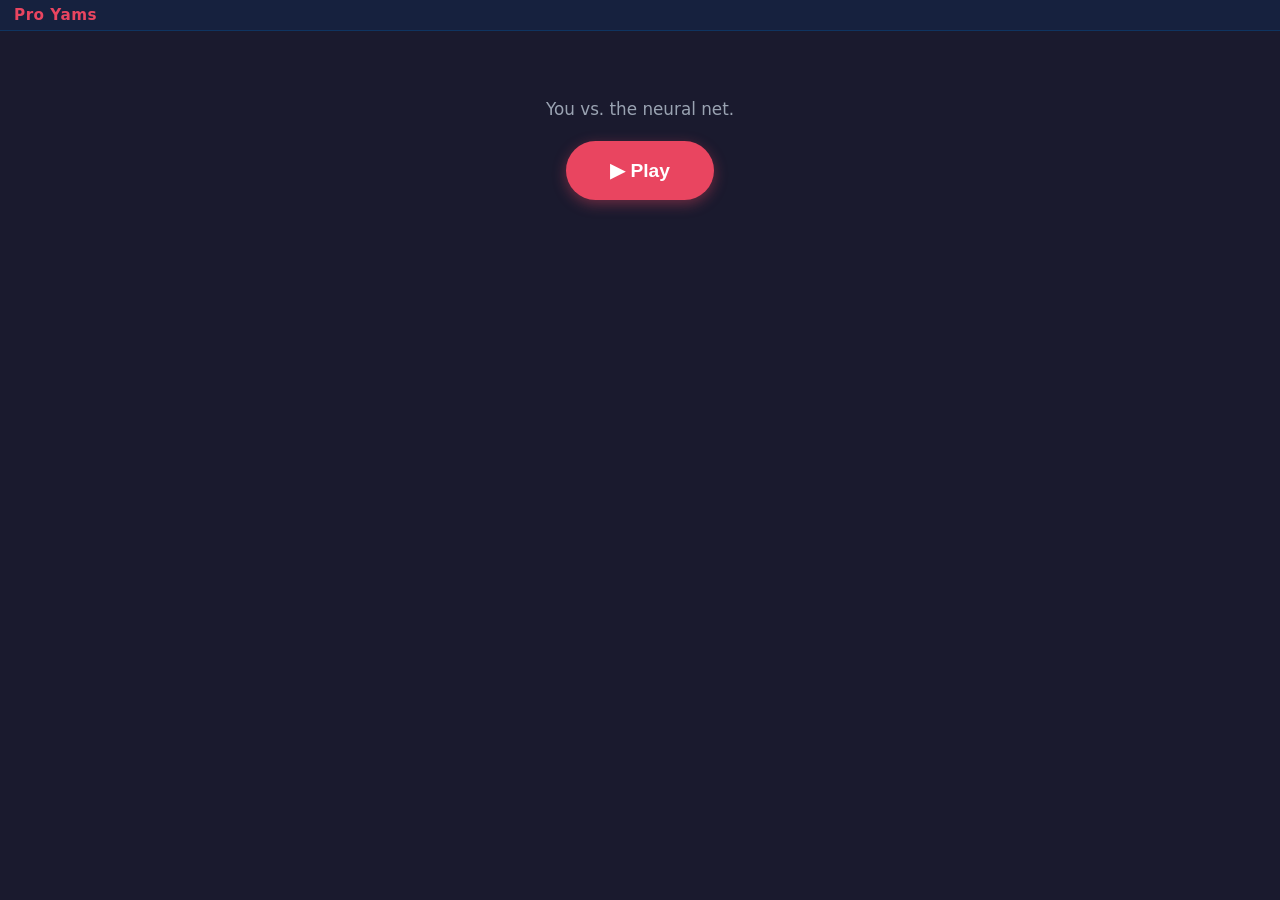
==== src/ui/play_static/index.html @ ec2016ab "feat: add pro_yams_play web interface and scaffolding for 2v2 migration" ====
<!DOCTYPE html>
<html lang="en">
<head>
<meta charset="UTF-8">
<meta name="viewport" content="width=device-width, initial-scale=1.0, viewport-fit=cover">
<meta name="theme-color" content="#16213e">
<title>Play Pro Yams</title>
<link rel="stylesheet" href="css/style.css">
</head>
<body>

<header id="header" title="Tap to start a new game">
  <h1>Pro Yams</h1>
  <span id="turn-info" class="turn-info"></span>
</header>

<main>
  <!-- Splash / start screen -->
  <section id="splash" class="splash">
    <p class="splash-tagline">You vs. the neural net.</p>
    <button id="btn-play" class="btn-play">▶ Play</button>
  </section>

  <!-- Game UI -->
  <section id="game" class="game" hidden>
    <div id="sheet" class="sheet"></div>

    <!-- End-of-game banner -->
    <div id="endgame" class="endgame" hidden>
      <div id="endgame-text" class="endgame-text"></div>
      <div id="endgame-margin" class="endgame-margin"></div>
      <div id="endgame-breakdown" class="endgame-breakdown"></div>
      <button id="btn-again" class="btn-play">Play again</button>
    </div>
  </section>
</main>

<footer id="footer" class="footer" hidden>
  <div id="dice-row" class="dice-row"></div>
  <button id="btn-reroll" class="btn-reroll" disabled>Reroll</button>
</footer>

<script src="js/api.js"></script>
<script src="js/play.js"></script>
</body>
</html>
---- src/ui/play_static/css/style.css ----
/* Pro Yams Play — mobile-first, single combined sheet, sticky dice footer. */
*, *::before, *::after { box-sizing: border-box; margin: 0; padding: 0; }

/* The browser's default [hidden] { display: none } loses to class rules with
   display: flex (specificity). Force it. */
[hidden] { display: none !important; }

:root {
  --bg:        #1a1a2e;
  --panel:     #16213e;
  --panel-2:   #0f3460;
  --accent:    #e94560;
  --accent-2:  #ffc107;
  --good:      #4caf50;
  --text:      #e0e0e0;
  --muted:     #9aa3b2;
  --you:       #4dabf7;
  --nn:        #e94560;
}

html, body {
  background: var(--bg);
  color: var(--text);
  font-family: 'Segoe UI', Tahoma, system-ui, sans-serif;
  -webkit-tap-highlight-color: transparent;
}

html { height: 100%; }
body {
  display: flex;
  flex-direction: column;
  height: 100vh;
  height: 100dvh;      /* preferred on mobile browsers that support it */
  overflow: hidden;    /* lock the layout to the viewport — no page scroll */
}

/* ---------- Header ---------- */
header {
  background: var(--panel);
  padding: 6px 14px;
  display: flex;
  align-items: baseline;
  justify-content: space-between;
  gap: 12px;
  border-bottom: 1px solid var(--panel-2);
  cursor: pointer;
  user-select: none;
}
header h1 {
  color: var(--accent);
  font-size: 0.95rem;
  letter-spacing: 0.5px;
  font-weight: 700;
}
.turn-info {
  font-size: 0.78rem;
  color: var(--muted);
}
.turn-info.you  { color: var(--you); }
.turn-info.nn   { color: var(--nn);  }
.turn-info.nn::before  { content: "🤖 "; }
.turn-info.win  { color: var(--good); }
.turn-info.loss { color: var(--accent); }
.turn-info.draw { color: var(--accent-2); }

main {
  flex: 1 1 auto;
  min-height: 0;          /* allow children to shrink to fit */
  padding: 8px 10px;
  max-width: 720px;
  margin: 0 auto;
  width: 100%;
  display: flex;
  flex-direction: column;
  overflow: hidden;
}
.game {
  flex: 1 1 auto;
  min-height: 0;
  display: flex;
  flex-direction: column;
  overflow: hidden;
}

/* ---------- Splash ---------- */
.splash {
  display: flex;
  flex-direction: column;
  align-items: center;
  justify-content: center;
  gap: 22px;
  padding: 60px 16px;
}
.splash-tagline {
  color: var(--muted);
  font-size: 1.05rem;
  text-align: center;
}
.btn-play {
  background: var(--accent);
  color: #fff;
  border: none;
  padding: 18px 44px;
  font-size: 1.2rem;
  font-weight: 600;
  border-radius: 999px;
  cursor: pointer;
  box-shadow: 0 4px 14px rgba(233, 69, 96, 0.4);
  transition: transform 0.1s;
}
.btn-play:active { transform: scale(0.96); }

/* ---------- Single combined sheet ---------- */
.sheet {
  /* CSS custom props swap based on whose turn it is. */
  --main-color: var(--you);
  --top-color:  var(--nn);
  flex: 1 1 auto;
  min-height: 0;
  display: flex;
  flex-direction: column;
  overflow: hidden;
}
.sheet.turn-nn {
  --main-color: var(--nn);
  --top-color:  var(--you);
}

.board-grid {
  flex: 1 1 auto;
  min-height: 0;
  display: grid;
  grid-template-columns: 30px repeat(6, minmax(0, 1fr));
  /* 1 header + 6 upper score rows + 1 bonus + 7 lower score rows. The score
     rows share the remaining vertical space evenly so the whole sheet
     always fits without scrolling. */
  grid-template-rows: auto repeat(6, minmax(0, 1fr)) auto repeat(7, minmax(0, 1fr));
  gap: 2px;
  font-size: 0.78rem;
}
.col-header, .row-label {
  background: var(--panel-2);
  color: var(--muted);
  display: flex;
  align-items: center;
  justify-content: center;
  text-align: center;
  padding: 2px 0;
  border-radius: 3px;
  line-height: 1.05;
  overflow: hidden;
}
.col-header { flex-direction: column; font-size: 0.58rem; }
.col-coeff  { color: var(--accent-2); font-weight: 700; font-size: 0.65rem; }
.row-label  { font-size: 0.65rem; }

.board-cell {
  background: #0d1a30;
  border-radius: 3px;
  display: flex;
  flex-direction: column;
  position: relative;
  overflow: hidden;
  min-height: 0;
  min-width: 0;
  transition: background 0.2s, box-shadow 0.2s, transform 0.2s;
}
.cell-top {
  flex: 0 0 auto;
  height: 14px;
  font-size: 0.55rem;
  font-weight: 600;
  text-align: center;
  line-height: 14px;
  background: rgba(255, 255, 255, 0.04);
  color: var(--top-color);
}
.cell-top.scratched { color: #5a5a5a; }
.cell-top:empty     { color: transparent; }

.cell-main {
  flex: 1 1 auto;
  min-height: 0;
  display: flex;
  align-items: center;
  justify-content: center;
  font-size: 0.9rem;
  font-weight: 700;
  color: var(--main-color);
  overflow: hidden;
}
.cell-main.scratched { color: #5a5a5a; font-weight: 500; }
.cell-main:empty     { color: transparent; }

/* Legal placement on the current player's slot */
.board-cell.legal {
  background: #1f3b2a;
  box-shadow: inset 0 0 0 1.5px var(--good);
  cursor: pointer;
}
.board-cell.legal .cell-main {
  color: var(--good);
}
.board-cell.legal:active { background: var(--good); }
.board-cell.legal:active .cell-main { color: #fff; }

/* Placement animations */
.board-cell.just-placed { animation: just-placed 0.7s ease-out; }
@keyframes just-placed {
  0%   { background: var(--accent-2); transform: scale(1.12); }
  100% { background: #0d1a30;          transform: scale(1); }
}
.board-cell.target-flash {
  animation: target-flash 0.7s ease-out;
}
@keyframes target-flash {
  0%, 100% { box-shadow: inset 0 0 0 0 var(--accent-2); }
  50%      { box-shadow: inset 0 0 0 3px var(--accent-2); }
}

/* Bonus row */
.bonus-cell {
  background: #14182b;
  border-radius: 3px;
  display: flex;
  flex-direction: column;
  overflow: hidden;
  min-height: 0;
}
.bonus-cell .cell-top  { background: transparent; color: var(--top-color);  font-size: 0.5rem; height: 12px; line-height: 12px; }
.bonus-cell .cell-main { font-size: 0.62rem; color: var(--main-color); font-weight: 600; }

/* ---------- Footer (dice + reroll) ---------- */
/* In the natural flex column flow so the sheet above can size against the
   remaining viewport height. */
.footer {
  flex: 0 0 auto;
  background: var(--panel);
  border-top: 1px solid var(--panel-2);
  padding: 8px 12px calc(8px + env(safe-area-inset-bottom)) 12px;
  display: flex;
  flex-direction: column;
  align-items: center;
  gap: 6px;
}
.dice-row { display: flex; gap: 8px; justify-content: center; }
.die {
  width: 44px; height: 44px;
  background: #fff;
  color: #1a1a2e;
  border-radius: 10px;
  display: flex; align-items: center; justify-content: center;
  font-size: 1.35rem; font-weight: 700;
  user-select: none;
  cursor: pointer;
  box-shadow: 0 2px 4px rgba(0,0,0,0.4);
  transition: transform 0.15s, box-shadow 0.15s, background 0.15s;
}
.die.blank { background: #2a3050; color: transparent; }
.die.held {
  background: var(--you);
  color: #fff;
  box-shadow: 0 0 0 3px var(--accent-2), 0 2px 4px rgba(0,0,0,0.4);
  transform: translateY(-3px);
}
.die.nn-held {
  background: var(--nn);
  color: #fff;
  box-shadow: 0 0 0 3px var(--accent-2), 0 2px 4px rgba(0,0,0,0.4);
  transform: translateY(-3px);
}
.die.rolling { animation: roll 0.5s ease-in-out; }
.die.inactive { cursor: default; opacity: 0.85; }
@keyframes roll {
  0%   { transform: rotateX(0)      rotateY(0)      scale(1); }
  40%  { transform: rotateX(360deg) rotateY(180deg) scale(1.05); }
  100% { transform: rotateX(720deg) rotateY(360deg) scale(1); }
}

.btn-reroll {
  background: var(--panel-2);
  color: var(--text);
  border: none;
  padding: 6px 22px;
  font-size: 0.85rem;
  border-radius: 8px;
  cursor: pointer;
  min-width: 100px;
}
.btn-reroll:disabled { opacity: 0.35; cursor: default; }
.btn-reroll:not(:disabled):active { background: var(--accent); }

/* ---------- Endgame ---------- */
.endgame {
  flex: 1 1 auto;
  min-height: 0;
  display: flex;
  flex-direction: column;
  align-items: center;
  gap: 10px;
  padding: 12px 10px;
  overflow-y: auto;
}
.endgame-text {
  font-size: 1.5rem;
  font-weight: 700;
  text-align: center;
}
.endgame-text.win  { color: var(--good); }
.endgame-text.loss { color: var(--accent); }
.endgame-text.draw { color: var(--accent-2); }
.endgame-margin {
  font-size: 1rem;
  color: var(--muted);
  text-align: center;
}
.endgame-margin .pts-pos { color: var(--good); font-weight: 700; }
.endgame-margin .pts-neg { color: var(--accent); font-weight: 700; }
.endgame-margin .pts-zero{ color: var(--accent-2); font-weight: 700; }

.endgame-breakdown {
  width: 100%;
  max-width: 460px;
}
.score-table {
  width: 100%;
  border-collapse: collapse;
  font-size: 0.78rem;
}
.score-table th, .score-table td {
  padding: 4px 6px;
  text-align: right;
  border-bottom: 1px solid var(--panel-2);
}
.score-table th {
  color: var(--muted);
  font-weight: 500;
}
.score-table th:first-child, .score-table td:first-child {
  text-align: left;
}
.score-table .col-coeff {
  color: var(--accent-2);
  font-weight: 700;
  font-size: 0.7rem;
  margin-left: 4px;
}
.score-table .you-col { color: var(--you); }
.score-table .nn-col  { color: var(--nn);  }
.score-table .pts-pos { color: var(--good);   font-weight: 700; }
.score-table .pts-neg { color: var(--accent); font-weight: 700; }
.score-table .pts-zero{ color: var(--muted); }
.score-table tfoot td {
  font-weight: 700;
  border-top: 2px solid var(--panel-2);
  padding-top: 6px;
  font-size: 0.82rem;
}

/* ---------- Larger screens ---------- */
@media (min-width: 720px) {
  .die { width: 52px; height: 52px; font-size: 1.6rem; }
  .board-grid { font-size: 0.85rem; grid-template-columns: 42px repeat(6, minmax(0, 1fr)); }
  .cell-main { font-size: 1.1rem; }
  .cell-top  { font-size: 0.66rem; height: 18px; line-height: 18px; }
  .bonus-cell .cell-top  { font-size: 0.6rem; height: 16px; line-height: 16px; }
  .bonus-cell .cell-main { font-size: 0.78rem; }
}
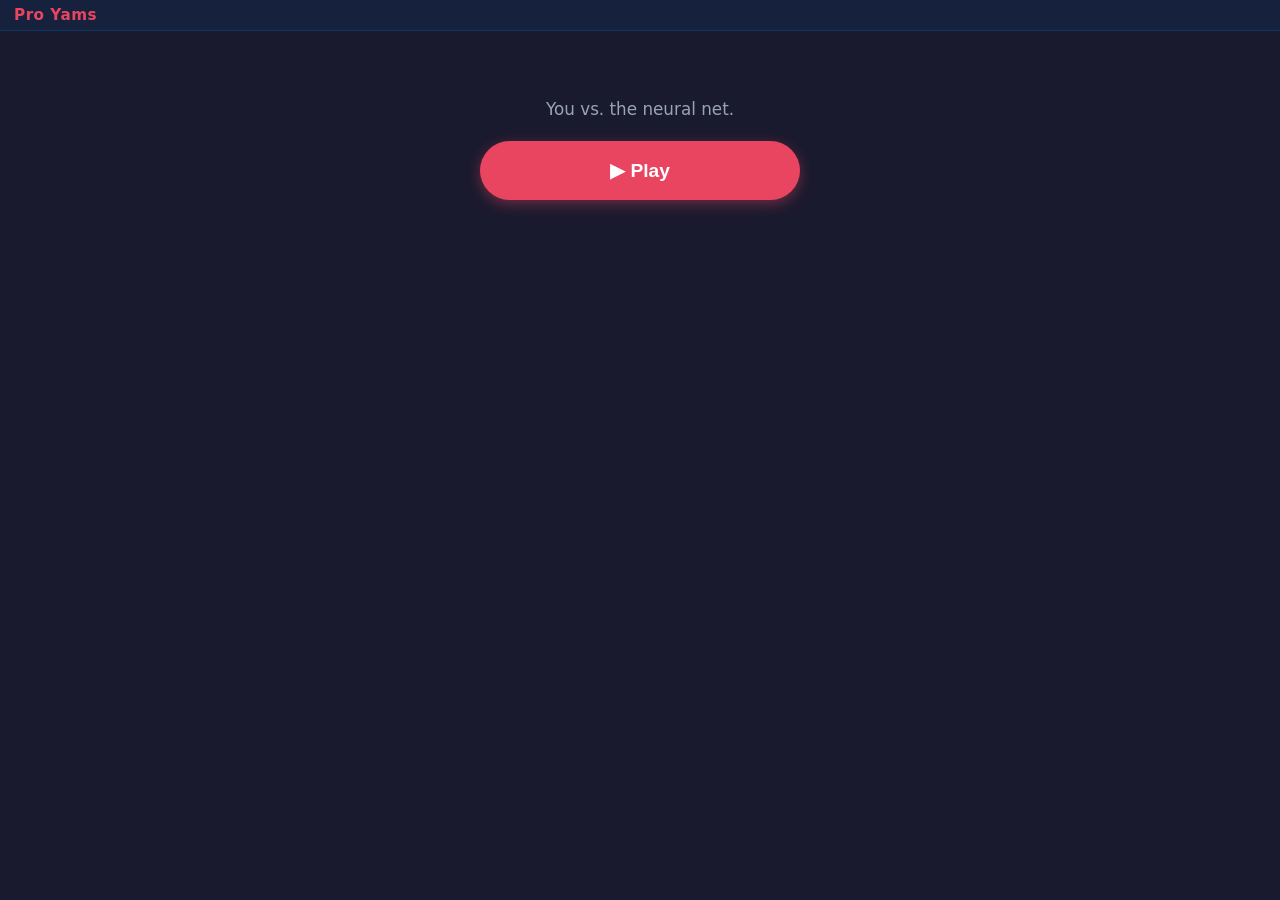
==== commit 049fecf5: "refactor: overhaul 2v2 UI with persistent player color palettes, dynamic team/turn rendering, and va" ====
--- a/src/ui/play_static/index.html
+++ b/src/ui/play_static/index.html
@@ -18,7 +18,11 @@
   <!-- Splash / start screen -->
   <section id="splash" class="splash">
     <p class="splash-tagline">You vs. the neural net.</p>
-    <button id="btn-play" class="btn-play">▶ Play</button>
+    <div id="splash-buttons" class="splash-buttons">
+      <button id="btn-play"      class="btn-play">▶ Play</button>
+      <button id="btn-play-team" class="btn-play" hidden>▶ Play whole team</button>
+      <button id="btn-play-solo" class="btn-play" hidden>▶ Play with NN teammate</button>
+    </div>
   </section>
 
   <!-- Game UI -->
--- a/src/ui/play_static/css/style.css
+++ b/src/ui/play_static/css/style.css
@@ -14,8 +14,45 @@
   --good:      #4caf50;
   --text:      #e0e0e0;
   --muted:     #9aa3b2;
-  --you:       #4dabf7;
-  --nn:        #e94560;
+  /* Per-player palette — each seat keeps its color throughout the game.
+     Team 0 (P0, P2) gets cool tones; Team 1 (P1, P3) gets warm tones. */
+  --p0:        #4dabf7;   /* blue        */
+  --p1:        #e94560;   /* red         */
+  --p2:        #22b8cf;   /* cyan/teal   */
+  --p3:        #ffa94d;   /* orange      */
+  --you:       var(--p0);
+  --nn:        var(--p1);
+  /* Defaults — overridden by body.cur-pN to reflect current player. */
+  --main-color:    var(--p0);
+  --top-color:     var(--p1);
+  --prev-color:    var(--p3);
+  --team-color:    var(--p2);
+  --next-color:    var(--p1);
+  --current-color: var(--p0);
+}
+
+/* Current-player palette switcher: as the turn rotates, set body.cur-pN
+   and every dependent color (cell-main, dice hold, header, 2v2 top subs)
+   updates without per-element style writes. */
+body.cur-p0 {
+  --main-color: var(--p0); --top-color: var(--p1);
+  --prev-color: var(--p3); --team-color: var(--p2); --next-color: var(--p1);
+  --current-color: var(--p0);
+}
+body.cur-p1 {
+  --main-color: var(--p1); --top-color: var(--p0);
+  --prev-color: var(--p0); --team-color: var(--p3); --next-color: var(--p2);
+  --current-color: var(--p1);
+}
+body.cur-p2 {
+  --main-color: var(--p2); --top-color: var(--p3);
+  --prev-color: var(--p1); --team-color: var(--p0); --next-color: var(--p3);
+  --current-color: var(--p2);
+}
+body.cur-p3 {
+  --main-color: var(--p3); --top-color: var(--p2);
+  --prev-color: var(--p2); --team-color: var(--p1); --next-color: var(--p0);
+  --current-color: var(--p3);
 }
 
 html, body {
@@ -59,6 +96,10 @@
 .turn-info.you  { color: var(--you); }
 .turn-info.nn   { color: var(--nn);  }
 .turn-info.nn::before  { content: "🤖 "; }
+.turn-info.p0  { color: var(--p0); }
+.turn-info.p1  { color: var(--p1); }
+.turn-info.p2  { color: var(--p2); }
+.turn-info.p3  { color: var(--p3); }
 .turn-info.win  { color: var(--good); }
 .turn-info.loss { color: var(--accent); }
 .turn-info.draw { color: var(--accent-2); }
@@ -95,6 +136,13 @@
   color: var(--muted);
   font-size: 1.05rem;
   text-align: center;
+}
+.splash-buttons {
+  display: flex;
+  flex-direction: column;
+  align-items: stretch;
+  gap: 14px;
+  width: min(320px, 90vw);
 }
 .btn-play {
   background: var(--accent);
@@ -110,20 +158,15 @@
 }
 .btn-play:active { transform: scale(0.96); }
 
-/* ---------- Single combined sheet ---------- */
+/* ---------- Single combined sheet ----------
+   Color variables (--main-color, --top-color, etc.) are owned by body.cur-pN
+   so dice in the footer can reference them too. */
 .sheet {
-  /* CSS custom props swap based on whose turn it is. */
-  --main-color: var(--you);
-  --top-color:  var(--nn);
-  flex: 1 1 auto;
-  min-height: 0;
-  display: flex;
-  flex-direction: column;
-  overflow: hidden;
-}
-.sheet.turn-nn {
-  --main-color: var(--nn);
-  --top-color:  var(--you);
+  flex: 1 1 auto;
+  min-height: 0;
+  display: flex;
+  flex-direction: column;
+  overflow: hidden;
 }
 
 .board-grid {
@@ -229,6 +272,63 @@
 }
 .bonus-cell .cell-top  { background: transparent; color: var(--top-color);  font-size: 0.5rem; height: 12px; line-height: 12px; }
 .bonus-cell .cell-main { font-size: 0.62rem; color: var(--main-color); font-weight: 600; }
+
+/* ---------- 2v2: single combined sheet with a 3-way split top ----------
+   Same flex column as 1v1; we just shrink the legend onto its own row and
+   slice each cell's top into prev/team/next sub-cells. */
+.player-legend {
+  flex: 0 0 auto;
+  display: flex;
+  justify-content: space-between;
+  align-items: center;
+  gap: 4px;
+  padding: 2px 0 4px 0;
+  font-size: 0.58rem;
+  font-weight: 600;
+  letter-spacing: 0.2px;
+}
+.player-legend .legend-item {
+  flex: 1 1 0;
+  text-align: center;
+  padding: 2px 4px;
+  background: rgba(255, 255, 255, 0.04);
+  border-radius: 3px;
+  white-space: nowrap;
+  overflow: hidden;
+  text-overflow: ellipsis;
+}
+.player-legend .legend-prev { color: var(--prev-color); }
+.player-legend .legend-team { color: var(--team-color); }
+.player-legend .legend-next { color: var(--next-color); }
+.player-legend .legend-cur  {
+  background: var(--current-color);
+  color: #0d1a30;
+  font-weight: 700;
+}
+/* 3-way split top of each board cell in 2v2. The colors come from
+   body.cur-pN so the same player keeps the same hue across positions. */
+.cell-top-row {
+  flex: 0 0 auto;
+  height: 14px;
+  display: flex;
+  gap: 1px;
+}
+.cell-top-row .top-sub {
+  flex: 1 1 0;
+  font-size: 0.5rem;
+  font-weight: 600;
+  text-align: center;
+  line-height: 14px;
+  background: rgba(255, 255, 255, 0.04);
+  border-radius: 2px;
+  overflow: hidden;
+}
+.cell-top-row .top-sub.p-prev { color: var(--prev-color); }
+.cell-top-row .top-sub.p-team { color: var(--team-color); }
+.cell-top-row .top-sub.p-next { color: var(--next-color); }
+.cell-top-row .top-sub.scratched { color: #5a5a5a; }
+.bonus-cell .cell-top-row { height: 12px; }
+.bonus-cell .cell-top-row .top-sub { font-size: 0.46rem; line-height: 12px; }
 
 /* ---------- Footer (dice + reroll) ---------- */
 /* In the natural flex column flow so the sheet above can size against the
@@ -258,13 +358,13 @@
 }
 .die.blank { background: #2a3050; color: transparent; }
 .die.held {
-  background: var(--you);
+  background: var(--current-color);
   color: #fff;
   box-shadow: 0 0 0 3px var(--accent-2), 0 2px 4px rgba(0,0,0,0.4);
   transform: translateY(-3px);
 }
 .die.nn-held {
-  background: var(--nn);
+  background: var(--current-color);
   color: #fff;
   box-shadow: 0 0 0 3px var(--accent-2), 0 2px 4px rgba(0,0,0,0.4);
   transform: translateY(-3px);
@@ -365,4 +465,9 @@
   .cell-top  { font-size: 0.66rem; height: 18px; line-height: 18px; }
   .bonus-cell .cell-top  { font-size: 0.6rem; height: 16px; line-height: 16px; }
   .bonus-cell .cell-main { font-size: 0.78rem; }
-}
+  .cell-top-row { height: 18px; }
+  .cell-top-row .top-sub { font-size: 0.62rem; line-height: 18px; }
+  .bonus-cell .cell-top-row { height: 16px; }
+  .bonus-cell .cell-top-row .top-sub { font-size: 0.58rem; line-height: 16px; }
+  .player-legend { font-size: 0.72rem; }
+}
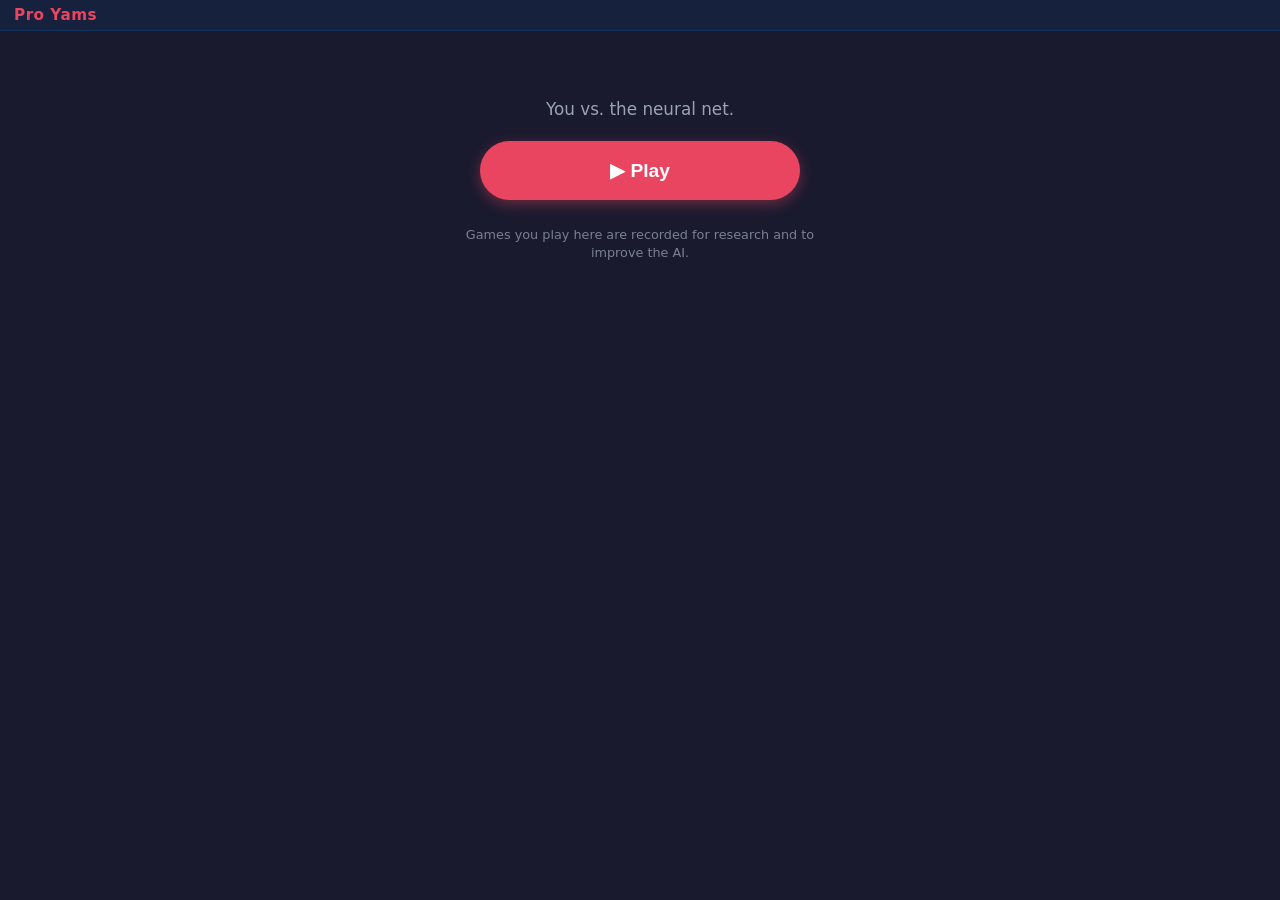
==== commit 0f3e8ee9: "feat: implement game recording system to track and store play sessions for research" ====
--- a/src/ui/play_static/index.html
+++ b/src/ui/play_static/index.html
@@ -23,6 +23,7 @@
       <button id="btn-play-team" class="btn-play" hidden>▶ Play whole team</button>
       <button id="btn-play-solo" class="btn-play" hidden>▶ Play with NN teammate</button>
     </div>
+    <p class="splash-disclaimer">Games you play here are recorded for research and to improve the AI.</p>
   </section>
 
   <!-- Game UI -->
--- a/src/ui/play_static/css/style.css
+++ b/src/ui/play_static/css/style.css
@@ -144,6 +144,15 @@
   gap: 14px;
   width: min(320px, 90vw);
 }
+.splash-disclaimer {
+  color: var(--muted);
+  font-size: 0.8rem;
+  line-height: 1.4;
+  text-align: center;
+  max-width: min(360px, 90vw);
+  opacity: 0.75;
+  margin-top: 4px;
+}
 .btn-play {
   background: var(--accent);
   color: #fff;
